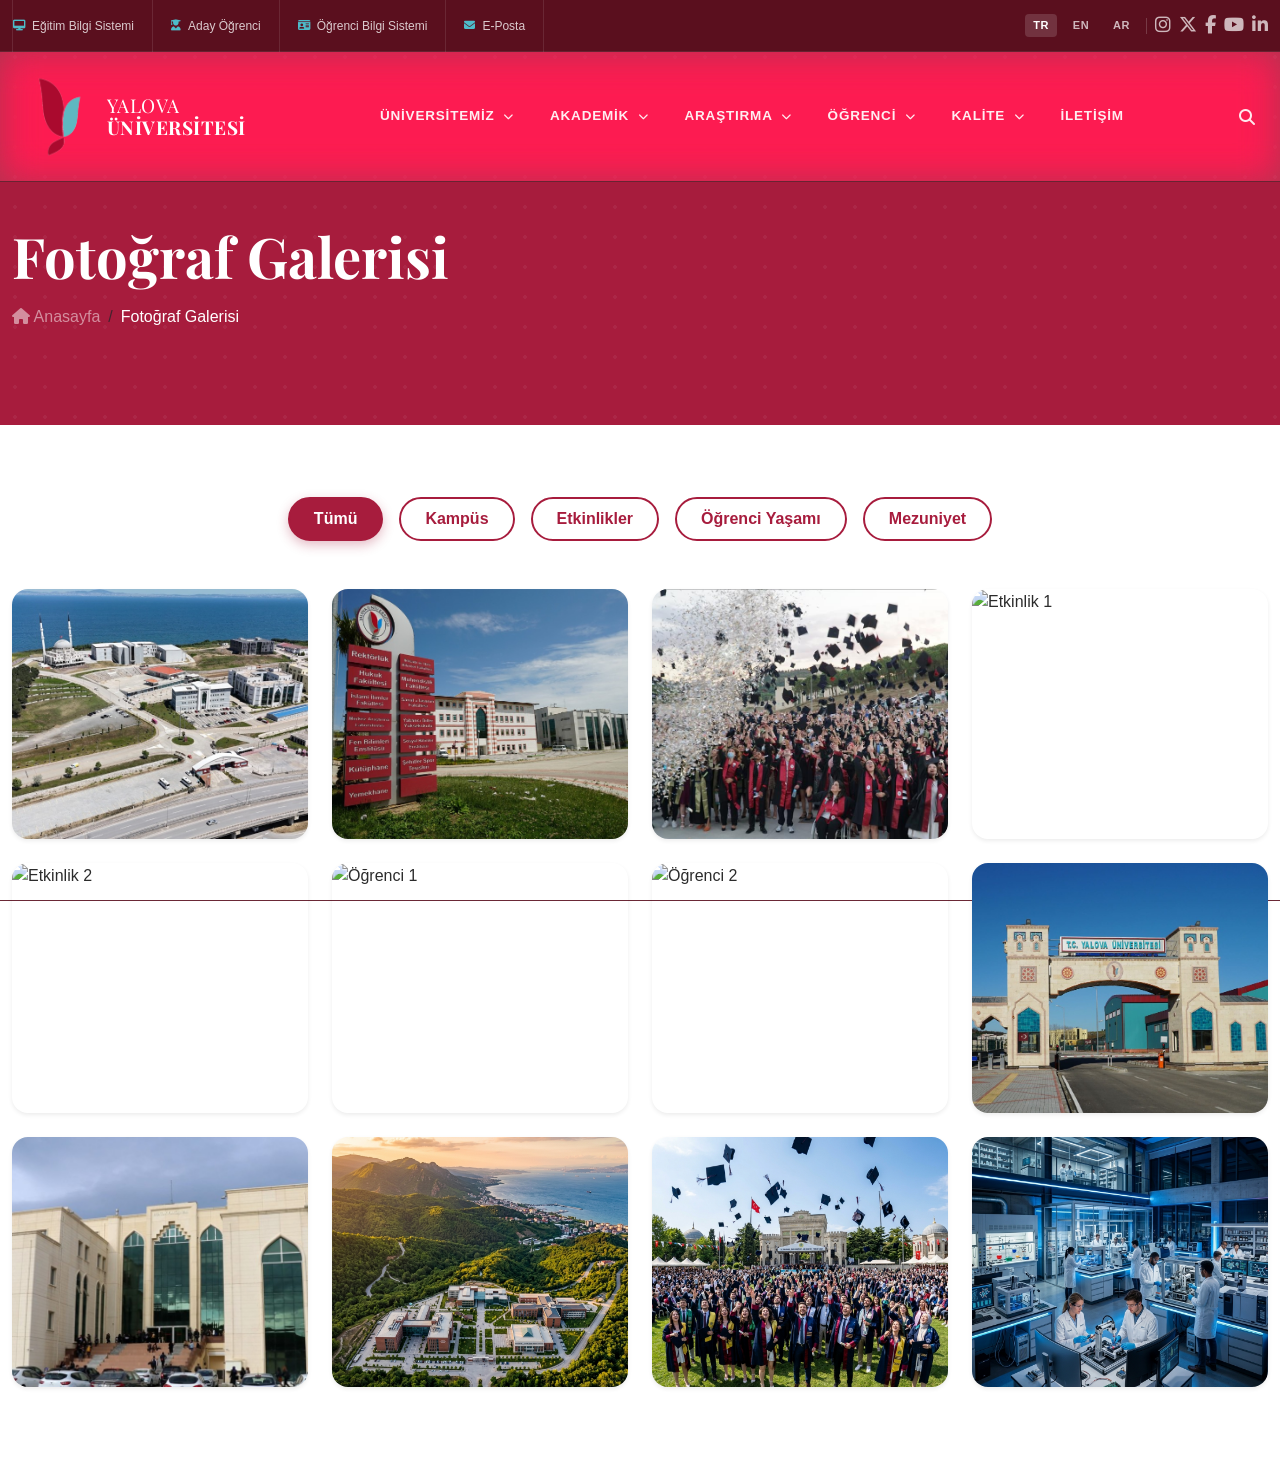
==== galeri.html @ d37d0429 "feat: add photography gallery page with category filtering" ====
<!DOCTYPE html>
<html lang="tr">
<head>
    <meta charset="UTF-8">
    <meta name="viewport" content="width=device-width, initial-scale=1.0">
    <title>Yalova Üniversitesi | Fotoğraf Galerisi</title>
    <meta name="description" content="Yalova Üniversitesi resmi web sitesi. Akademik programlar, araştırma merkezleri ve kampüs yaşamı hakkında bilgi edinin.">

    <!-- Google Fonts -->
    <link rel="preconnect" href="https://fonts.googleapis.com">
    <link rel="preconnect" href="https://fonts.gstatic.com" crossorigin>
    <link href="https://fonts.googleapis.com/css2?family=Inter:wght@300;400;500;600;700;800&family=Playfair+Display:wght@400;700&display=swap" rel="stylesheet">

    <!-- Bootstrap 5 CSS -->
    <link rel="stylesheet" href="https://cdn.jsdelivr.net/npm/bootstrap@5.3.3/dist/css/bootstrap.min.css">

    <!-- Font Awesome 6 -->
    <link rel="stylesheet" href="https://cdnjs.cloudflare.com/ajax/libs/font-awesome/6.5.0/css/all.min.css">

    <!-- Özel Stiller -->
    <link rel="stylesheet" href="style.css">
</head>
<body>

<!-- ============================================================
     ÜST BAR
     ============================================================ -->
<div class="topbar" id="topbar">
    <div class="container-xxl h-100">
        <div class="d-flex align-items-center justify-content-between h-100">

            <!-- Sol: Hızlı Linkler -->
            <div class="topbar-left d-none d-lg-flex align-items-center">
                <a href="#" class="topbar-ql"><i class="fas fa-desktop"></i> Eğitim Bilgi Sistemi</a>
                <a href="#" class="topbar-ql"><i class="fas fa-user-graduate"></i> Aday Öğrenci</a>
                <a href="#" class="topbar-ql"><i class="fas fa-id-card"></i> Öğrenci Bilgi Sistemi</a>
                <a href="#" class="topbar-ql"><i class="fas fa-envelope"></i> E-Posta</a>
            </div>

            <!-- Sağ: Dil + Sosyal -->
            <div class="topbar-right d-flex align-items-center gap-2 ms-auto">
                <a href="#" class="lang-btn active">TR</a>
                <a href="#" class="lang-btn">EN</a>
                <a href="#" class="lang-btn">AR</a>
                <div class="topbar-sep d-none d-md-block"></div>
                <div class="d-none d-md-flex align-items-center gap-2">
                    <a href="#" aria-label="Instagram" class="topbar-social"><i class="fab fa-instagram"></i></a>
                    <a href="#" aria-label="Twitter" class="topbar-social"><i class="fab fa-x-twitter"></i></a>
                    <a href="#" aria-label="Facebook" class="topbar-social"><i class="fab fa-facebook-f"></i></a>
                    <a href="#" aria-label="YouTube" class="topbar-social"><i class="fab fa-youtube"></i></a>
                    <a href="#" aria-label="LinkedIn" class="topbar-social"><i class="fab fa-linkedin-in"></i></a>
                </div>
            </div>
        </div>
    </div>
</div>

<!-- ============================================================
     NAVBAR (Bootstrap 5 tabanlı)
     ============================================================ -->
<nav class="navbar navbar-expand-xl" id="navbar">
    <div class="container-xxl">

        <!-- LOGO -->
        <a class="navbar-brand d-flex align-items-center gap-3" href="index.html" aria-label="Yalova Üniversitesi Anasayfa">
            <img src="yeni_logo_transparent.png"
                 alt="Yalova Üniversitesi Logo"
                 class="navbar-logo-img">
            <span class="navbar-logo-text">YALOVA<br><strong>ÜNİVERSİTESİ</strong></span>
        </a>

        <!-- Bootstrap Toggler (mobil) -->
        <button class="navbar-toggler custom-toggler ms-auto" type="button"
                data-bs-toggle="collapse" data-bs-target="#mainNavContent"
                aria-controls="mainNavContent" aria-expanded="false"
                aria-label="Menüyü Aç/Kapat">
            <span></span><span></span><span></span>
        </button>

        <!-- Collapse içeriği -->
        <div class="collapse navbar-collapse" id="mainNavContent">

            <!-- Menü Linkleri -->
            <ul class="navbar-nav mx-auto gap-1">

                <!-- ÜNİVERSİTEMİZ -->
                <li class="nav-item has-mega">
                    <a class="nav-link" href="#" role="button">
                        ÜNİVERSİTEMİZ <i class="fas fa-chevron-down ms-1 caret"></i>
                    </a>
                    <div class="mega-menu">
                        <div class="row g-0">
                            <div class="col mega-col">
                                <h6 class="mega-heading">Kurumsal</h6>
                                <ul class="mega-list">
                                    <li><a href="#">Tarihçe</a></li>
                                    <li><a href="#">Misyon &amp; Vizyon</a></li>
                                    <li><a href="#">Organizasyon Şeması</a></li>
                                    <li><a href="#">2024-2028 Stratejik Planı</a></li>
                                    <li><a href="#">Sayılarla Üniversitemiz</a></li>
                                    <li><a href="#">İş Birliklerimiz</a></li>
                                    <li><a href="#">E-Bülten</a></li>
                                </ul>
                            </div>
                            <div class="col mega-col">
                                <h6 class="mega-heading">Yönetim</h6>
                                <ul class="mega-list">
                                    <li><a href="#">Rektör</a></li>
                                    <li><a href="#">Rektör Yardımcıları</a></li>
                                    <li><a href="#">Rektör Danışmanları</a></li>
                                    <li><a href="#">Üniversite Senatosu</a></li>
                                    <li><a href="#">Yönetim Kurulu</a></li>
                                    <li><a href="#">Genel Sekreterlik</a></li>
                                </ul>
                            </div>
                            <div class="col mega-col">
                                <h6 class="mega-heading">Tanıtım</h6>
                                <ul class="mega-list">
                                    <li><a href="#">Üniversitemizi Keşfedin</a></li>
                                    <li><a href="#">Tanıtım Filmi</a></li>
                                    <li><a href="#">Yerleşke Haritası</a></li>
                                    <li><a href="#">Kurumsal Kimlik</a></li>
                                    <li><a href="#">Canlı Yayın</a></li>
                                    <li><a href="#">Sosyal Medya</a></li>
                                </ul>
                            </div>
                            <div class="col mega-col">
                                <h6 class="mega-heading">İdari Birimler</h6>
                                <ul class="mega-list">
                                    <li class="has-submenu">
                                        <a href="#">Daire Başkanlıkları <i class="fas fa-chevron-right float-end mt-1" style="font-size: 10px; color: #ccc;"></i></a>
                                        <ul class="submenu">
                                            <li><a href="#">Bilgi İşlem</a></li>
                                            <li><a href="#">Öğrenci İşleri</a></li>
                                            <li><a href="#">İdari ve Mali İşler</a></li>
                                            <li><a href="#">Personel</a></li>
                                            <li><a href="#">Kütüphane ve Dokümantasyon</a></li>
                                            <li><a href="#">Sağlık, Kültür ve Spor</a></li>
                                            <li><a href="#">Strateji Geliştirme</a></li>
                                            <li><a href="#">Yapı İşleri ve Teknik</a></li>
                                        </ul>
                                    </li>
                                    <li><a href="#">İç Denetim Birimi</a></li>
                                    <li><a href="#">Hukuk Müşavirliği</a></li>
                                    <li><a href="#">Kurumsal İletişim</a></li>
                                    <li><a href="#">Özel Kalem Müdürlüğü</a></li>
                                </ul>
                            </div>
                        </div>
                    </div>
                </li>

                <!-- AKADEMİK -->
                <li class="nav-item has-mega">
                    <a class="nav-link" href="#" role="button">
                        AKADEMİK <i class="fas fa-chevron-down ms-1 caret"></i>
                    </a>
                    <div class="mega-menu">
                        <div class="row g-0">
                            <div class="col mega-col">
                                <h6 class="mega-heading">Fakülteler</h6>
                                <ul class="mega-list">
                                    <li><a href="#">Hukuk Fakültesi</a></li>
                                    <li><a href="#">İktisadi ve İdari Bilimler</a></li>
                                    <li><a href="#">İnsan ve Toplum Bilimleri</a></li>
                                    <li><a href="#">İlahiyat Fakültesi</a></li>
                                    <li><a href="#">Mühendislik Fakültesi</a></li>
                                    <li><a href="#">Sağlık Bilimleri</a></li>
                                    <li><a href="#">Sanat ve Tasarım</a></li>
                                    <li><a href="#">Spor Bilimleri</a></li>
                                    <li><a href="#">Tıp Fakültesi</a></li>
                                </ul>
                            </div>
                            <div class="col mega-col">
                                <h6 class="mega-heading">Enstitüler &amp; YO</h6>
                                <ul class="mega-list">
                                    <li><a href="#">Lisansüstü Eğitim Enstitüsü</a></li>
                                    <li><a href="#">Yabancı Diller Yüksekokulu</a></li>
                                </ul>
                                <h6 class="mega-heading mt-3">Meslek Yüksekokulları</h6>
                                <ul class="mega-list">
                                    <li><a href="#">Altınova Meslek YO</a></li>
                                    <li><a href="#">Armutlu Meslek YO</a></li>
                                    <li><a href="#">Çınarcık Meslek YO</a></li>
                                    <li><a href="#">Termal Sağlık MYO</a></li>
                                    <li><a href="#">Yalova Meslek YO</a></li>
                                </ul>
                            </div>
                            <div class="col mega-col">
                                <h6 class="mega-heading">Rektörlüğe Bağlı</h6>
                                <ul class="mega-list">
                                    <li><a href="#">Ar-Ge Koordinatörlüğü</a></li>
                                    <li><a href="#">Bilimsel Araştırma Projeleri</a></li>
                                    <li><a href="#">Büyük Veri Koordinatörlüğü</a></li>
                                    <li><a href="#">Dış İlişkiler (YUDİK)</a></li>
                                    <li><a href="#">Kariyer Merkezi</a></li>
                                    <li><a href="#">Kalite Koordinatörlüğü</a></li>
                                    <li><a href="#">Pedagojik Formasyon</a></li>
                                    <li><a href="#">Sürdürülebilirlik</a></li>
                                    <li><a href="#">Toplumsal Katkı</a></li>
                                </ul>
                            </div>
                        </div>
                    </div>
                </li>

                <!-- ARAŞTIRMA -->
                <li class="nav-item has-mega">
                    <a class="nav-link" href="#" role="button">
                        ARAŞTIRMA <i class="fas fa-chevron-down ms-1 caret"></i>
                    </a>
                    <div class="mega-menu">
                        <div class="row g-0">
                            <div class="col mega-col">
                                <h6 class="mega-heading">Araştırma Merkezleri</h6>
                                <ul class="mega-list">
                                    <li><a href="#">Acil Durum ve Afet (YÜAFMER)</a></li>
                                    <li><a href="#">Engelli Çalışmaları (EUAM)</a></li>
                                    <li><a href="#">Fizyoterapi ve Rehabilitasyon</a></li>
                                    <li><a href="#">Girişimcilik (YÜGİM)</a></li>
                                    <li><a href="#">İslami Çalışmalar (İCAM)</a></li>
                                    <li><a href="#">Kadın ve Aile (YÜKAM)</a></li>
                                    <li><a href="#">Merkezi Araştırma Lab. (YÜMERLAB)</a></li>
                                </ul>
                            </div>
                            <div class="col mega-col">
                                <h6 class="mega-heading">Diğer Merkezler</h6>
                                <ul class="mega-list">
                                    <li><a href="#">Siber Güvenlik Merkezi</a></li>
                                    <li><a href="#">Sürekli Eğitim (YÜSEM)</a></li>
                                    <li><a href="#">Teknoloji Transfer Ofisi</a></li>
                                    <li><a href="#">Türk Dünyası Çalışmaları</a></li>
                                    <li><a href="#">Türkçe Öğretimi (YTÖMER)</a></li>
                                    <li><a href="#">Uluslararası Öğrenci (İSO)</a></li>
                                    <li><a href="#">Uzaktan Eğitim (YÜZEM)</a></li>
                                </ul>
                            </div>
                            <div class="col mega-col">
                                <h6 class="mega-heading">Projeler &amp; Destekler</h6>
                                <ul class="mega-list">
                                    <li><a href="#">TÜBİTAK Projeleri</a></li>
                                    <li><a href="#">AB Projeleri</a></li>
                                    <li><a href="#">BAP Projeleri</a></li>
                                    <li><a href="#">Dış Kaynaklı Projeler</a></li>
                                    <li><a href="#">Erasmus+ Programı</a></li>
                                    <li><a href="#">Mevlana Programı</a></li>
                                </ul>
                            </div>
                        </div>
                    </div>
                </li>

                <!-- ÖĞRENCİ -->
                <li class="nav-item has-mega">
                    <a class="nav-link" href="#" role="button">
                        ÖĞRENCİ <i class="fas fa-chevron-down ms-1 caret"></i>
                    </a>
                    <div class="mega-menu">
                        <div class="row g-0">
                            <div class="col mega-col">
                                <h6 class="mega-heading">Öğrenci Hizmetleri</h6>
                                <ul class="mega-list">
                                    <li><a href="#">Aday Öğrenciler</a></li>
                                    <li><a href="#">Öğrenci Bilgi Sistemi</a></li>
                                    <li><a href="#">Akademik Takvim</a></li>
                                    <li><a href="#">Aylık Yemek Menüsü</a></li>
                                    <li><a href="#">Diploma Sorgulama</a></li>
                                    <li><a href="#">Mezun Portalı</a></li>
                                    <li><a href="#">Telefon Rehberi</a></li>
                                </ul>
                            </div>
                            <div class="col mega-col">
                                <h6 class="mega-heading">Kampüs Yaşamı</h6>
                                <ul class="mega-list">
                                    <li><a href="#">Yalova'da Yaşam</a></li>
                                    <li><a href="#">Yerleşkede Hayat</a></li>
                                    <li><a href="#">Uzaktan Eğitim (YÜZEM)</a></li>
                                    <li><a href="#">Öğrenci Oryantasyonu</a></li>
                                    <li><a href="#">Sağlık, Kültür ve Spor</a></li>
                                    <li><a href="#">Engelsiz Üniversite</a></li>
                                    <li><a href="#">Ziyaret Talep Formu</a></li>
                                </ul>
                            </div>
                        </div>
                    </div>
                </li>

                <!-- KALİTE -->
                <li class="nav-item has-mega">
                    <a class="nav-link" href="#" role="button">
                        KALİTE <i class="fas fa-chevron-down ms-1 caret"></i>
                    </a>
                    <div class="mega-menu">
                        <div class="row g-0">
                            <div class="col mega-col">
                                <h6 class="mega-heading">Kalite Sistemi</h6>
                                <ul class="mega-list">
                                    <li><a href="#">BKYS Girişi</a></li>
                                    <li><a href="#">BKYS Eğitim Videosu</a></li>
                                    <li><a href="#">BKYS Dokümantasyon</a></li>
                                    <li><a href="#">Danışma Kurulu</a></li>
                                </ul>
                            </div>
                            <div class="col mega-col">
                                <h6 class="mega-heading">Kalite Faaliyetleri</h6>
                                <ul class="mega-list">
                                    <li><a href="#">Akran Değerlendirme</a></li>
                                    <li><a href="#">Dijital Dönüşüm Çalışmaları</a></li>
                                    <li><a href="#">Kalite Öğrenci Faaliyetleri</a></li>
                                    <li><a href="#">Akreditasyon Toplantıları</a></li>
                                    <li><a href="#">Oryantasyon Çalışmaları</a></li>
                                </ul>
                            </div>
                        </div>
                    </div>
                </li>

                <!-- İLETİŞİM -->
                <li class="nav-item">
                    <a class="nav-link" href="#">İLETİŞİM</a>
                </li>

            </ul>

            <!-- Arama Butonu -->
            <div class="navbar-tools d-flex align-items-center gap-2">
                <button class="search-btn" id="searchBtn" aria-label="Arama Yap">
                    <i class="fas fa-search"></i>
                </button>
            </div>

        </div><!-- /.collapse -->
    </div><!-- /.container-xxl -->

    <!-- Arama Paneli -->
    <div class="search-panel" id="searchPanel">
        <div class="container-xxl py-3">
            <div class="d-flex align-items-center gap-3">
                <form class="search-form flex-grow-1" action="#">
                    <input type="text" id="searchInput" placeholder="Üniversitede ara..." autocomplete="off">
                    <button type="submit"><i class="fas fa-search"></i> Ara</button>
                </form>
                <button class="search-close" id="searchClose" aria-label="Kapat">
                    <i class="fas fa-times"></i>
                </button>
            </div>
        </div>
    </div>
</nav>

                </li>

            </ul>

            <!-- Arama Butonu -->
            <div class="navbar-tools d-flex align-items-center gap-2">
                <button class="search-btn" id="searchBtn" aria-label="Arama Yap">
                    <i class="fas fa-search"></i>
                </button>
            </div>

        </div><!-- /.collapse -->
    </div><!-- /.container-xxl -->

    <!-- Arama Paneli -->
    <div class="search-panel" id="searchPanel">
        <div class="container-xxl py-3">
            <div class="d-flex align-items-center gap-3">
                <form class="search-form flex-grow-1" action="#">
                    <input type="text" id="searchInput" placeholder="Üniversitede ara..." autocomplete="off">
                    <button type="submit"><i class="fas fa-search"></i> Ara</button>
                </form>
                <button class="search-close" id="searchClose" aria-label="Kapat">
                    <i class="fas fa-times"></i>
                </button>
            </div>
        </div>
    </div>
</nav>

<!-- ============================================================
     PAGE HEADER
     ============================================================ -->
<section class="page-header position-relative" style="background-color: var(--yu-crimson); color: white; padding-top: 180px; padding-bottom: 80px;">
    <div class="container-xxl position-relative" style="z-index: 2;">
        <h1 class="display-4 fw-bold mb-3" style="font-family: 'Playfair Display', serif;">Fotoğraf Galerisi</h1>
        <nav aria-label="breadcrumb">
            <ol class="breadcrumb">
                <li class="breadcrumb-item"><a href="index.html" class="text-white-50 text-decoration-none"><i class="fas fa-home"></i> Anasayfa</a></li>
                <li class="breadcrumb-item active text-white" aria-current="page">Fotoğraf Galerisi</li>
            </ol>
        </nav>
    </div>
    <!-- Hafif bir desen eklentisi -->
    <div class="bg-pattern" style="position: absolute; top: 0; left: 0; right: 0; bottom: 0; opacity: 0.05; background-image: radial-gradient(#fff 2px, transparent 2px); background-size: 30px 30px; z-index: 1;"></div>
</section>

<!-- ============================================================
     GALERİ VE FİLTRELEME
     ============================================================ -->
<style>
    .filter-btn {
        border: 2px solid var(--yu-crimson);
        color: var(--yu-crimson);
        background: transparent;
        padding: 8px 24px;
        border-radius: 50px;
        font-weight: 600;
        transition: all 0.3s ease;
    }
    .filter-btn:hover, .filter-btn.active {
        background: var(--yu-crimson);
        color: white;
        box-shadow: 0 4px 12px rgba(167, 28, 61, 0.3);
    }
    .gallery-item-wrap {
        transition: transform 0.4s ease, opacity 0.4s ease;
    }
    .gallery-item-wrap.hidden {
        display: none !important;
    }
</style>

<section class="gallery-page-section py-5" style="background-color: var(--yu-white);">
    <div class="container-xxl py-4">
        
        <!-- Kategori Filtreleri -->
        <div class="d-flex flex-wrap justify-content-center gap-3 mb-5" id="gallery-filters">
            <button class="filter-btn active" data-filter="all">Tümü</button>
            <button class="filter-btn" data-filter="kampus">Kampüs</button>
            <button class="filter-btn" data-filter="etkinlik">Etkinlikler</button>
            <button class="filter-btn" data-filter="ogrenci">Öğrenci Yaşamı</button>
            <button class="filter-btn" data-filter="mezuniyet">Mezuniyet</button>
        </div>

        <div class="row row-cols-1 row-cols-sm-2 row-cols-md-3 row-cols-lg-4 g-4" id="gallery-grid">
            
            <!-- Kampus -->
            <div class="col gallery-item-wrap" data-category="kampus">
                <div class="gallery-item w-100 rounded-4 overflow-hidden position-relative shadow-sm" style="height: 250px; cursor: pointer;" data-bs-toggle="modal" data-bs-target="#galleryModal" data-img-src="images/galeri1.jpg">
                    <img src="images/galeri1.jpg" alt="Kampüs 1" class="w-100 h-100 object-fit-cover" style="transition: transform 0.5s;">
                    <div class="gallery-overlay d-flex align-items-center justify-content-center position-absolute top-0 start-0 w-100 h-100" style="background: rgba(167, 28, 61, 0.6); opacity: 0; transition: opacity 0.3s;">
                        <i class="fas fa-search-plus text-white" style="font-size: 32px;"></i>
                    </div>
                </div>
            </div>
            
            <div class="col gallery-item-wrap" data-category="kampus">
                <div class="gallery-item w-100 rounded-4 overflow-hidden position-relative shadow-sm" style="height: 250px; cursor: pointer;" data-bs-toggle="modal" data-bs-target="#galleryModal" data-img-src="images/galeri2.jpg">
                    <img src="images/galeri2.jpg" alt="Kampüs 2" class="w-100 h-100 object-fit-cover" style="transition: transform 0.5s;">
                    <div class="gallery-overlay d-flex align-items-center justify-content-center position-absolute top-0 start-0 w-100 h-100" style="background: rgba(167, 28, 61, 0.6); opacity: 0; transition: opacity 0.3s;">
                        <i class="fas fa-search-plus text-white" style="font-size: 32px;"></i>
                    </div>
                </div>
            </div>
            
            <div class="col gallery-item-wrap" data-category="kampus">
                <div class="gallery-item w-100 rounded-4 overflow-hidden position-relative shadow-sm" style="height: 250px; cursor: pointer;" data-bs-toggle="modal" data-bs-target="#galleryModal" data-img-src="images/galeri3.jpg">
                    <img src="images/galeri3.jpg" alt="Kampüs 3" class="w-100 h-100 object-fit-cover" style="transition: transform 0.5s;">
                    <div class="gallery-overlay d-flex align-items-center justify-content-center position-absolute top-0 start-0 w-100 h-100" style="background: rgba(167, 28, 61, 0.6); opacity: 0; transition: opacity 0.3s;">
                        <i class="fas fa-search-plus text-white" style="font-size: 32px;"></i>
                    </div>
                </div>
            </div>

            <!-- Etkinlik -->
            <div class="col gallery-item-wrap" data-category="etkinlik">
                <div class="gallery-item w-100 rounded-4 overflow-hidden position-relative shadow-sm" style="height: 250px; cursor: pointer;" data-bs-toggle="modal" data-bs-target="#galleryModal" data-img-src="https://images.unsplash.com/photo-1540575467063-178a50c2df87?auto=format&fit=crop&w=800&q=80">
                    <img src="https://images.unsplash.com/photo-1540575467063-178a50c2df87?auto=format&fit=crop&w=800&q=80" alt="Etkinlik 1" class="w-100 h-100 object-fit-cover" style="transition: transform 0.5s;">
                    <div class="gallery-overlay d-flex align-items-center justify-content-center position-absolute top-0 start-0 w-100 h-100" style="background: rgba(167, 28, 61, 0.6); opacity: 0; transition: opacity 0.3s;">
                        <i class="fas fa-search-plus text-white" style="font-size: 32px;"></i>
                    </div>
                </div>
            </div>
            
            <div class="col gallery-item-wrap" data-category="etkinlik">
                <div class="gallery-item w-100 rounded-4 overflow-hidden position-relative shadow-sm" style="height: 250px; cursor: pointer;" data-bs-toggle="modal" data-bs-target="#galleryModal" data-img-src="https://images.unsplash.com/photo-1511578314322-379afb476865?auto=format&fit=crop&w=800&q=80">
                    <img src="https://images.unsplash.com/photo-1511578314322-379afb476865?auto=format&fit=crop&w=800&q=80" alt="Etkinlik 2" class="w-100 h-100 object-fit-cover" style="transition: transform 0.5s;">
                    <div class="gallery-overlay d-flex align-items-center justify-content-center position-absolute top-0 start-0 w-100 h-100" style="background: rgba(167, 28, 61, 0.6); opacity: 0; transition: opacity 0.3s;">
                        <i class="fas fa-search-plus text-white" style="font-size: 32px;"></i>
                    </div>
                </div>
            </div>

            <!-- Öğrenci Yaşamı -->
            <div class="col gallery-item-wrap" data-category="ogrenci">
                <div class="gallery-item w-100 rounded-4 overflow-hidden position-relative shadow-sm" style="height: 250px; cursor: pointer;" data-bs-toggle="modal" data-bs-target="#galleryModal" data-img-src="https://images.unsplash.com/photo-1541339907198-e08756dedf3f?auto=format&fit=crop&w=800&q=80">
                    <img src="https://images.unsplash.com/photo-1541339907198-e08756dedf3f?auto=format&fit=crop&w=800&q=80" alt="Öğrenci 1" class="w-100 h-100 object-fit-cover" style="transition: transform 0.5s;">
                    <div class="gallery-overlay d-flex align-items-center justify-content-center position-absolute top-0 start-0 w-100 h-100" style="background: rgba(167, 28, 61, 0.6); opacity: 0; transition: opacity 0.3s;">
                        <i class="fas fa-search-plus text-white" style="font-size: 32px;"></i>
                    </div>
                </div>
            </div>
            
            <div class="col gallery-item-wrap" data-category="ogrenci">
                <div class="gallery-item w-100 rounded-4 overflow-hidden position-relative shadow-sm" style="height: 250px; cursor: pointer;" data-bs-toggle="modal" data-bs-target="#galleryModal" data-img-src="https://images.unsplash.com/photo-1523240795612-9a054b0db644?auto=format&fit=crop&w=800&q=80">
                    <img src="https://images.unsplash.com/photo-1523240795612-9a054b0db644?auto=format&fit=crop&w=800&q=80" alt="Öğrenci 2" class="w-100 h-100 object-fit-cover" style="transition: transform 0.5s;">
                    <div class="gallery-overlay d-flex align-items-center justify-content-center position-absolute top-0 start-0 w-100 h-100" style="background: rgba(167, 28, 61, 0.6); opacity: 0; transition: opacity 0.3s;">
                        <i class="fas fa-search-plus text-white" style="font-size: 32px;"></i>
                    </div>
                </div>
            </div>


            <!-- Eklenen Kampüsten Kareler -->
            <div class="col gallery-item-wrap" data-category="kampus">
                <div class="gallery-item w-100 rounded-4 overflow-hidden position-relative shadow-sm" style="height: 250px; cursor: pointer;" data-bs-toggle="modal" data-bs-target="#galleryModal" data-img-src="images/galeri4.jpg">
                    <img src="images/galeri4.jpg" alt="Kampüs 4" class="w-100 h-100 object-fit-cover" style="transition: transform 0.5s;">
                    <div class="gallery-overlay d-flex align-items-center justify-content-center position-absolute top-0 start-0 w-100 h-100" style="background: rgba(167, 28, 61, 0.6); opacity: 0; transition: opacity 0.3s;">
                        <i class="fas fa-search-plus text-white" style="font-size: 32px;"></i>
                    </div>
                </div>
            </div>

            <div class="col gallery-item-wrap" data-category="kampus">
                <div class="gallery-item w-100 rounded-4 overflow-hidden position-relative shadow-sm" style="height: 250px; cursor: pointer;" data-bs-toggle="modal" data-bs-target="#galleryModal" data-img-src="images/galeri5.jpg">
                    <img src="images/galeri5.jpg" alt="Kampüs 5" class="w-100 h-100 object-fit-cover" style="transition: transform 0.5s;">
                    <div class="gallery-overlay d-flex align-items-center justify-content-center position-absolute top-0 start-0 w-100 h-100" style="background: rgba(167, 28, 61, 0.6); opacity: 0; transition: opacity 0.3s;">
                        <i class="fas fa-search-plus text-white" style="font-size: 32px;"></i>
                    </div>
                </div>
            </div>

            <!-- Eklenen Slider Fotoğrafları -->
            <div class="col gallery-item-wrap" data-category="kampus">
                <div class="gallery-item w-100 rounded-4 overflow-hidden position-relative shadow-sm" style="height: 250px; cursor: pointer;" data-bs-toggle="modal" data-bs-target="#galleryModal" data-img-src="images/slider1.png">
                    <img src="images/slider1.png" alt="Slider 1" class="w-100 h-100 object-fit-cover" style="transition: transform 0.5s;">
                    <div class="gallery-overlay d-flex align-items-center justify-content-center position-absolute top-0 start-0 w-100 h-100" style="background: rgba(167, 28, 61, 0.6); opacity: 0; transition: opacity 0.3s;">
                        <i class="fas fa-search-plus text-white" style="font-size: 32px;"></i>
                    </div>
                </div>
            </div>

            <div class="col gallery-item-wrap" data-category="mezuniyet">
                <div class="gallery-item w-100 rounded-4 overflow-hidden position-relative shadow-sm" style="height: 250px; cursor: pointer;" data-bs-toggle="modal" data-bs-target="#galleryModal" data-img-src="images/slider2.png">
                    <img src="images/slider2.png" alt="Slider 2" class="w-100 h-100 object-fit-cover" style="transition: transform 0.5s;">
                    <div class="gallery-overlay d-flex align-items-center justify-content-center position-absolute top-0 start-0 w-100 h-100" style="background: rgba(167, 28, 61, 0.6); opacity: 0; transition: opacity 0.3s;">
                        <i class="fas fa-search-plus text-white" style="font-size: 32px;"></i>
                    </div>
                </div>
            </div>

            <div class="col gallery-item-wrap" data-category="kampus">
                <div class="gallery-item w-100 rounded-4 overflow-hidden position-relative shadow-sm" style="height: 250px; cursor: pointer;" data-bs-toggle="modal" data-bs-target="#galleryModal" data-img-src="images/slider3.png">
                    <img src="images/slider3.png" alt="Slider 3" class="w-100 h-100 object-fit-cover" style="transition: transform 0.5s;">
                    <div class="gallery-overlay d-flex align-items-center justify-content-center position-absolute top-0 start-0 w-100 h-100" style="background: rgba(167, 28, 61, 0.6); opacity: 0; transition: opacity 0.3s;">
                        <i class="fas fa-search-plus text-white" style="font-size: 32px;"></i>
                    </div>
                </div>
            </div>

        </div>
    </div>
</section>

<!-- Gallery Modal -->
<div class="modal fade" id="galleryModal" tabindex="-1" aria-hidden="true">
    <div class="modal-dialog modal-dialog-centered modal-xl">
        <div class="modal-content bg-transparent border-0">
            <div class="modal-header border-0 pb-0 justify-content-end position-relative" style="z-index: 1050;">
                <button type="button" class="btn-close" data-bs-dismiss="modal" aria-label="Kapat" style="background-color: #fff; opacity: 1; padding: 12px; border-radius: 50%; box-shadow: 0 4px 20px rgba(0,0,0,0.6); border: 3px solid var(--yu-crimson); margin-bottom: 15px; transition: transform 0.2s;"></button>
            </div>
            <div class="modal-body text-center p-0 mt-2">
                <img src="" id="galleryModalImg" class="img-fluid rounded-3 shadow-lg" alt="Büyük Galeri Görseli">
            </div>
        </div>
    </div>
</div>

<!-- Bootstrap 5 JS -->
<script src="https://cdn.jsdelivr.net/npm/bootstrap@5.3.3/dist/js/bootstrap.bundle.min.js"></script>

<!-- Özel JS -->
<script src="js/core.js?v=1"></script>
<script>
    // Gallery Filtering logic specific to galeri.html
    document.addEventListener("DOMContentLoaded", () => {
        const filters = document.querySelectorAll(".filter-btn");
        const items = document.querySelectorAll(".gallery-item-wrap");

        filters.forEach(btn => {
            btn.addEventListener("click", () => {
                // Remove active class from all buttons
                filters.forEach(f => f.classList.remove("active"));
                btn.classList.add("active");

                const filterValue = btn.getAttribute("data-filter");

                items.forEach(item => {
                    const categories = item.getAttribute("data-category").split(" ");
                    
                    if (filterValue === "all" || categories.includes(filterValue)) {
                        item.classList.remove("hidden");
                    } else {
                        item.classList.add("hidden");
                    }
                });
            });
        });

        // Gallery Modal Logic (same as index.html)
        const galleryItems = document.querySelectorAll('.gallery-item');
        const galleryModal = document.getElementById('galleryModal');
        const modalImg = document.getElementById('galleryModalImg');
        
        if(galleryItems.length > 0 && galleryModal && modalImg) {
            galleryItems.forEach(item => {
                item.addEventListener('click', function() {
                    const src = this.getAttribute('data-img-src');
                    modalImg.src = src;
                });
            });
            galleryModal.addEventListener('hidden.bs.modal', function () {
                modalImg.src = '';
            });
        }
    });
</script>
</body>
</html>
---- style.css ----
/* ===========================
   YALOVA ÜNİVERSİTESİ - style.css (Ana Dosya)
   =========================== */

@import url('css/variables.css');
@import url('css/navbar.css');
@import url('css/hero-slider.css');
@import url('css/cards.css');
@import url('css/footer.css');
@import url('css/chatbot.css');
@import url('css/accessibility.css');
@import url('css/modal.css');
@import url('css/contact.css');
@import url('css/responsive.css');
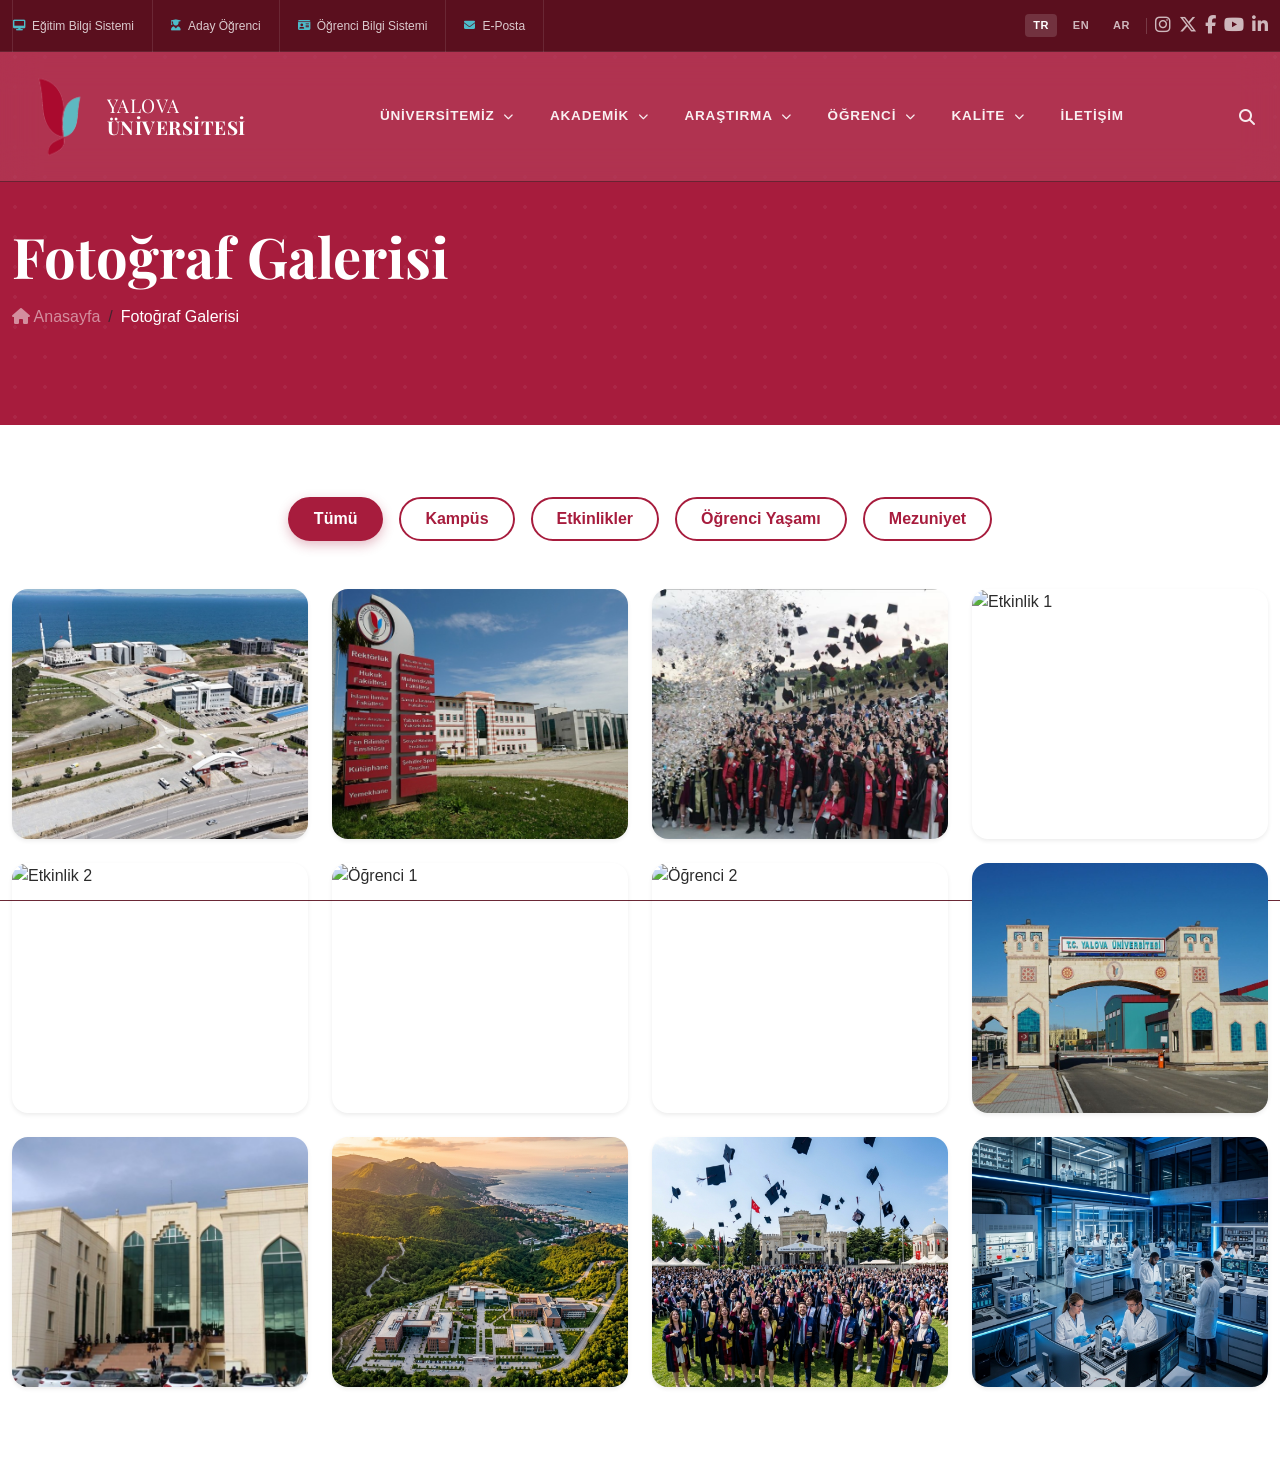
==== commit 4f4d0805: "Update Bilgi İslem page: update slider, fix logo transparency, refine navbar styles" ====
--- a/galeri.html
+++ b/galeri.html
@@ -130,7 +130,7 @@
                                     <li class="has-submenu">
                                         <a href="#">Daire Başkanlıkları <i class="fas fa-chevron-right float-end mt-1" style="font-size: 10px; color: #ccc;"></i></a>
                                         <ul class="submenu">
-                                            <li><a href="#">Bilgi İşlem</a></li>
+                                            <li><a href="bilgi-islem.html">Bilgi İşlem</a></li>
                                             <li><a href="#">Öğrenci İşleri</a></li>
                                             <li><a href="#">İdari ve Mali İşler</a></li>
                                             <li><a href="#">Personel</a></li>
@@ -439,7 +439,7 @@
             <div class="col gallery-item-wrap" data-category="kampus">
                 <div class="gallery-item w-100 rounded-4 overflow-hidden position-relative shadow-sm" style="height: 250px; cursor: pointer;" data-bs-toggle="modal" data-bs-target="#galleryModal" data-img-src="images/galeri1.jpg">
                     <img src="images/galeri1.jpg" alt="Kampüs 1" class="w-100 h-100 object-fit-cover" style="transition: transform 0.5s;">
-                    <div class="gallery-overlay d-flex align-items-center justify-content-center position-absolute top-0 start-0 w-100 h-100" style="background: rgba(167, 28, 61, 0.6); opacity: 0; transition: opacity 0.3s;">
+                    <div class="gallery-overlay d-flex align-items-center justify-content-center position-absolute top-0 start-0 w-100 h-100" style="background: rgba(0, 0, 0, 0.6); opacity: 0; transition: opacity 0.3s;">
                         <i class="fas fa-search-plus text-white" style="font-size: 32px;"></i>
                     </div>
                 </div>
@@ -448,7 +448,7 @@
             <div class="col gallery-item-wrap" data-category="kampus">
                 <div class="gallery-item w-100 rounded-4 overflow-hidden position-relative shadow-sm" style="height: 250px; cursor: pointer;" data-bs-toggle="modal" data-bs-target="#galleryModal" data-img-src="images/galeri2.jpg">
                     <img src="images/galeri2.jpg" alt="Kampüs 2" class="w-100 h-100 object-fit-cover" style="transition: transform 0.5s;">
-                    <div class="gallery-overlay d-flex align-items-center justify-content-center position-absolute top-0 start-0 w-100 h-100" style="background: rgba(167, 28, 61, 0.6); opacity: 0; transition: opacity 0.3s;">
+                    <div class="gallery-overlay d-flex align-items-center justify-content-center position-absolute top-0 start-0 w-100 h-100" style="background: rgba(0, 0, 0, 0.6); opacity: 0; transition: opacity 0.3s;">
                         <i class="fas fa-search-plus text-white" style="font-size: 32px;"></i>
                     </div>
                 </div>
@@ -457,7 +457,7 @@
             <div class="col gallery-item-wrap" data-category="kampus">
                 <div class="gallery-item w-100 rounded-4 overflow-hidden position-relative shadow-sm" style="height: 250px; cursor: pointer;" data-bs-toggle="modal" data-bs-target="#galleryModal" data-img-src="images/galeri3.jpg">
                     <img src="images/galeri3.jpg" alt="Kampüs 3" class="w-100 h-100 object-fit-cover" style="transition: transform 0.5s;">
-                    <div class="gallery-overlay d-flex align-items-center justify-content-center position-absolute top-0 start-0 w-100 h-100" style="background: rgba(167, 28, 61, 0.6); opacity: 0; transition: opacity 0.3s;">
+                    <div class="gallery-overlay d-flex align-items-center justify-content-center position-absolute top-0 start-0 w-100 h-100" style="background: rgba(0, 0, 0, 0.6); opacity: 0; transition: opacity 0.3s;">
                         <i class="fas fa-search-plus text-white" style="font-size: 32px;"></i>
                     </div>
                 </div>
@@ -467,7 +467,7 @@
             <div class="col gallery-item-wrap" data-category="etkinlik">
                 <div class="gallery-item w-100 rounded-4 overflow-hidden position-relative shadow-sm" style="height: 250px; cursor: pointer;" data-bs-toggle="modal" data-bs-target="#galleryModal" data-img-src="https://images.unsplash.com/photo-1540575467063-178a50c2df87?auto=format&fit=crop&w=800&q=80">
                     <img src="https://images.unsplash.com/photo-1540575467063-178a50c2df87?auto=format&fit=crop&w=800&q=80" alt="Etkinlik 1" class="w-100 h-100 object-fit-cover" style="transition: transform 0.5s;">
-                    <div class="gallery-overlay d-flex align-items-center justify-content-center position-absolute top-0 start-0 w-100 h-100" style="background: rgba(167, 28, 61, 0.6); opacity: 0; transition: opacity 0.3s;">
+                    <div class="gallery-overlay d-flex align-items-center justify-content-center position-absolute top-0 start-0 w-100 h-100" style="background: rgba(0, 0, 0, 0.6); opacity: 0; transition: opacity 0.3s;">
                         <i class="fas fa-search-plus text-white" style="font-size: 32px;"></i>
                     </div>
                 </div>
@@ -476,7 +476,7 @@
             <div class="col gallery-item-wrap" data-category="etkinlik">
                 <div class="gallery-item w-100 rounded-4 overflow-hidden position-relative shadow-sm" style="height: 250px; cursor: pointer;" data-bs-toggle="modal" data-bs-target="#galleryModal" data-img-src="https://images.unsplash.com/photo-1511578314322-379afb476865?auto=format&fit=crop&w=800&q=80">
                     <img src="https://images.unsplash.com/photo-1511578314322-379afb476865?auto=format&fit=crop&w=800&q=80" alt="Etkinlik 2" class="w-100 h-100 object-fit-cover" style="transition: transform 0.5s;">
-                    <div class="gallery-overlay d-flex align-items-center justify-content-center position-absolute top-0 start-0 w-100 h-100" style="background: rgba(167, 28, 61, 0.6); opacity: 0; transition: opacity 0.3s;">
+                    <div class="gallery-overlay d-flex align-items-center justify-content-center position-absolute top-0 start-0 w-100 h-100" style="background: rgba(0, 0, 0, 0.6); opacity: 0; transition: opacity 0.3s;">
                         <i class="fas fa-search-plus text-white" style="font-size: 32px;"></i>
                     </div>
                 </div>
@@ -486,7 +486,7 @@
             <div class="col gallery-item-wrap" data-category="ogrenci">
                 <div class="gallery-item w-100 rounded-4 overflow-hidden position-relative shadow-sm" style="height: 250px; cursor: pointer;" data-bs-toggle="modal" data-bs-target="#galleryModal" data-img-src="https://images.unsplash.com/photo-1541339907198-e08756dedf3f?auto=format&fit=crop&w=800&q=80">
                     <img src="https://images.unsplash.com/photo-1541339907198-e08756dedf3f?auto=format&fit=crop&w=800&q=80" alt="Öğrenci 1" class="w-100 h-100 object-fit-cover" style="transition: transform 0.5s;">
-                    <div class="gallery-overlay d-flex align-items-center justify-content-center position-absolute top-0 start-0 w-100 h-100" style="background: rgba(167, 28, 61, 0.6); opacity: 0; transition: opacity 0.3s;">
+                    <div class="gallery-overlay d-flex align-items-center justify-content-center position-absolute top-0 start-0 w-100 h-100" style="background: rgba(0, 0, 0, 0.6); opacity: 0; transition: opacity 0.3s;">
                         <i class="fas fa-search-plus text-white" style="font-size: 32px;"></i>
                     </div>
                 </div>
@@ -495,7 +495,7 @@
             <div class="col gallery-item-wrap" data-category="ogrenci">
                 <div class="gallery-item w-100 rounded-4 overflow-hidden position-relative shadow-sm" style="height: 250px; cursor: pointer;" data-bs-toggle="modal" data-bs-target="#galleryModal" data-img-src="https://images.unsplash.com/photo-1523240795612-9a054b0db644?auto=format&fit=crop&w=800&q=80">
                     <img src="https://images.unsplash.com/photo-1523240795612-9a054b0db644?auto=format&fit=crop&w=800&q=80" alt="Öğrenci 2" class="w-100 h-100 object-fit-cover" style="transition: transform 0.5s;">
-                    <div class="gallery-overlay d-flex align-items-center justify-content-center position-absolute top-0 start-0 w-100 h-100" style="background: rgba(167, 28, 61, 0.6); opacity: 0; transition: opacity 0.3s;">
+                    <div class="gallery-overlay d-flex align-items-center justify-content-center position-absolute top-0 start-0 w-100 h-100" style="background: rgba(0, 0, 0, 0.6); opacity: 0; transition: opacity 0.3s;">
                         <i class="fas fa-search-plus text-white" style="font-size: 32px;"></i>
                     </div>
                 </div>
@@ -506,7 +506,7 @@
             <div class="col gallery-item-wrap" data-category="kampus">
                 <div class="gallery-item w-100 rounded-4 overflow-hidden position-relative shadow-sm" style="height: 250px; cursor: pointer;" data-bs-toggle="modal" data-bs-target="#galleryModal" data-img-src="images/galeri4.jpg">
                     <img src="images/galeri4.jpg" alt="Kampüs 4" class="w-100 h-100 object-fit-cover" style="transition: transform 0.5s;">
-                    <div class="gallery-overlay d-flex align-items-center justify-content-center position-absolute top-0 start-0 w-100 h-100" style="background: rgba(167, 28, 61, 0.6); opacity: 0; transition: opacity 0.3s;">
+                    <div class="gallery-overlay d-flex align-items-center justify-content-center position-absolute top-0 start-0 w-100 h-100" style="background: rgba(0, 0, 0, 0.6); opacity: 0; transition: opacity 0.3s;">
                         <i class="fas fa-search-plus text-white" style="font-size: 32px;"></i>
                     </div>
                 </div>
@@ -515,7 +515,7 @@
             <div class="col gallery-item-wrap" data-category="kampus">
                 <div class="gallery-item w-100 rounded-4 overflow-hidden position-relative shadow-sm" style="height: 250px; cursor: pointer;" data-bs-toggle="modal" data-bs-target="#galleryModal" data-img-src="images/galeri5.jpg">
                     <img src="images/galeri5.jpg" alt="Kampüs 5" class="w-100 h-100 object-fit-cover" style="transition: transform 0.5s;">
-                    <div class="gallery-overlay d-flex align-items-center justify-content-center position-absolute top-0 start-0 w-100 h-100" style="background: rgba(167, 28, 61, 0.6); opacity: 0; transition: opacity 0.3s;">
+                    <div class="gallery-overlay d-flex align-items-center justify-content-center position-absolute top-0 start-0 w-100 h-100" style="background: rgba(0, 0, 0, 0.6); opacity: 0; transition: opacity 0.3s;">
                         <i class="fas fa-search-plus text-white" style="font-size: 32px;"></i>
                     </div>
                 </div>
@@ -525,7 +525,7 @@
             <div class="col gallery-item-wrap" data-category="kampus">
                 <div class="gallery-item w-100 rounded-4 overflow-hidden position-relative shadow-sm" style="height: 250px; cursor: pointer;" data-bs-toggle="modal" data-bs-target="#galleryModal" data-img-src="images/slider1.png">
                     <img src="images/slider1.png" alt="Slider 1" class="w-100 h-100 object-fit-cover" style="transition: transform 0.5s;">
-                    <div class="gallery-overlay d-flex align-items-center justify-content-center position-absolute top-0 start-0 w-100 h-100" style="background: rgba(167, 28, 61, 0.6); opacity: 0; transition: opacity 0.3s;">
+                    <div class="gallery-overlay d-flex align-items-center justify-content-center position-absolute top-0 start-0 w-100 h-100" style="background: rgba(0, 0, 0, 0.6); opacity: 0; transition: opacity 0.3s;">
                         <i class="fas fa-search-plus text-white" style="font-size: 32px;"></i>
                     </div>
                 </div>
@@ -534,7 +534,7 @@
             <div class="col gallery-item-wrap" data-category="mezuniyet">
                 <div class="gallery-item w-100 rounded-4 overflow-hidden position-relative shadow-sm" style="height: 250px; cursor: pointer;" data-bs-toggle="modal" data-bs-target="#galleryModal" data-img-src="images/slider2.png">
                     <img src="images/slider2.png" alt="Slider 2" class="w-100 h-100 object-fit-cover" style="transition: transform 0.5s;">
-                    <div class="gallery-overlay d-flex align-items-center justify-content-center position-absolute top-0 start-0 w-100 h-100" style="background: rgba(167, 28, 61, 0.6); opacity: 0; transition: opacity 0.3s;">
+                    <div class="gallery-overlay d-flex align-items-center justify-content-center position-absolute top-0 start-0 w-100 h-100" style="background: rgba(0, 0, 0, 0.6); opacity: 0; transition: opacity 0.3s;">
                         <i class="fas fa-search-plus text-white" style="font-size: 32px;"></i>
                     </div>
                 </div>
@@ -543,7 +543,7 @@
             <div class="col gallery-item-wrap" data-category="kampus">
                 <div class="gallery-item w-100 rounded-4 overflow-hidden position-relative shadow-sm" style="height: 250px; cursor: pointer;" data-bs-toggle="modal" data-bs-target="#galleryModal" data-img-src="images/slider3.png">
                     <img src="images/slider3.png" alt="Slider 3" class="w-100 h-100 object-fit-cover" style="transition: transform 0.5s;">
-                    <div class="gallery-overlay d-flex align-items-center justify-content-center position-absolute top-0 start-0 w-100 h-100" style="background: rgba(167, 28, 61, 0.6); opacity: 0; transition: opacity 0.3s;">
+                    <div class="gallery-overlay d-flex align-items-center justify-content-center position-absolute top-0 start-0 w-100 h-100" style="background: rgba(0, 0, 0, 0.6); opacity: 0; transition: opacity 0.3s;">
                         <i class="fas fa-search-plus text-white" style="font-size: 32px;"></i>
                     </div>
                 </div>
